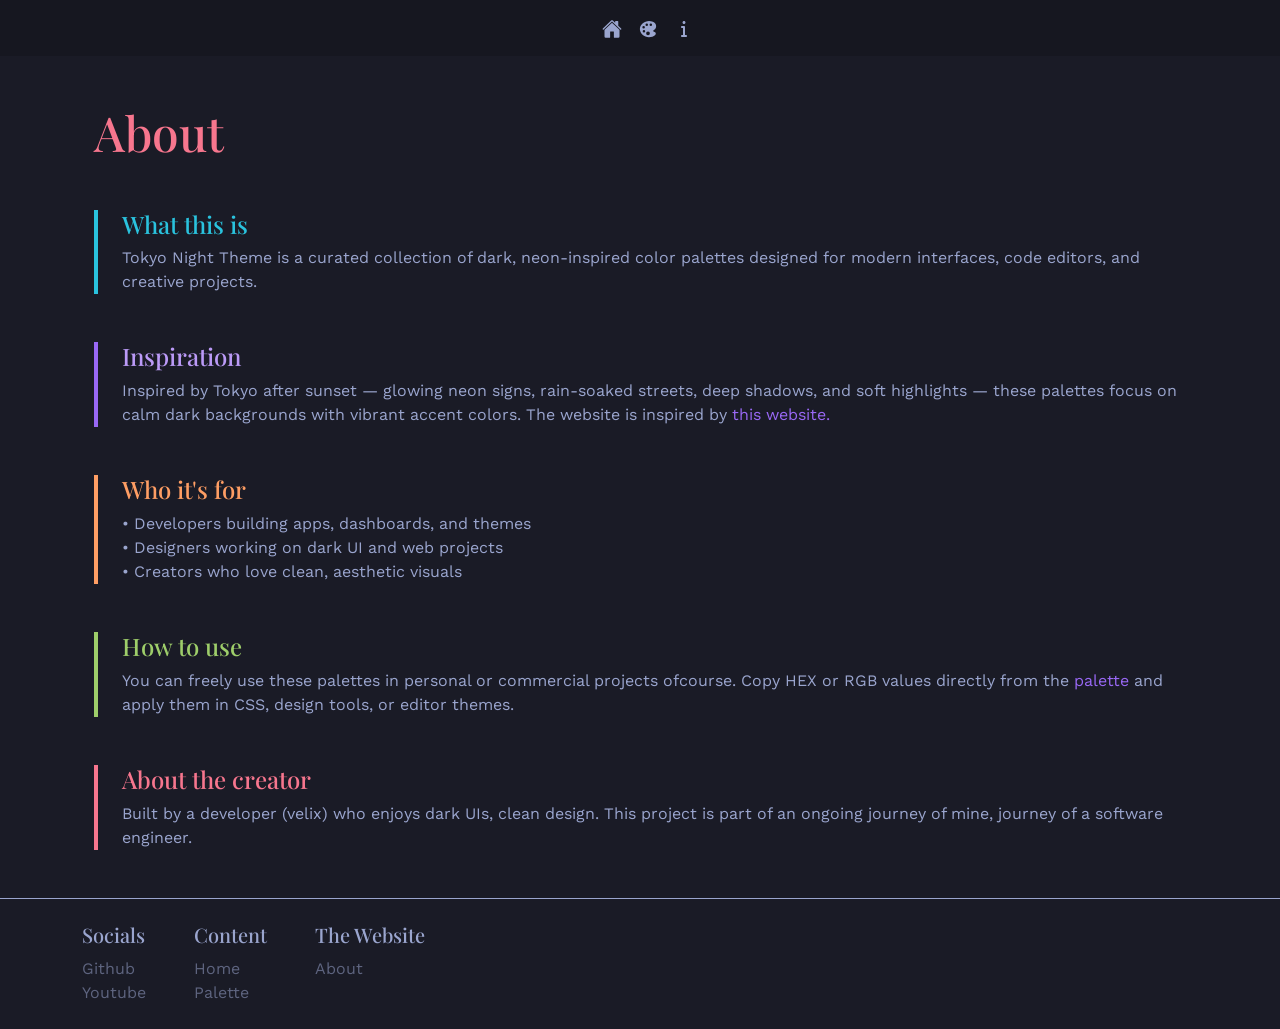
==== about.html @ 056d0cab "first commit" ====
<!DOCTYPE html>
<html lang="en">
    <head>
        <meta charset="UTF-8" />
        <meta name="viewport" content="width=device-width, initial-scale=1.0" />
        <title>Tokyo Night Website</title>
        <link rel="stylesheet" href="styles.css" />
        <link rel="preconnect" href="https://fonts.googleapis.com" />
        <link rel="preconnect" href="https://fonts.gstatic.com" crossorigin />
        <link
            href="https://fonts.googleapis.com/css2?family=Playfair+Display:ital,wght@0,400..900;1,400..900&family=Work+Sans:ital,wght@0,100..900;1,100..900&display=swap"
            rel="stylesheet"
        />
        <link
            href="https://cdn.jsdelivr.net/npm/bootstrap@5.3.8/dist/css/bootstrap.min.css"
            rel="stylesheet"
            integrity="sha384-sRIl4kxILFvY47J16cr9ZwB07vP4J8+LH7qKQnuqkuIAvNWLzeN8tE5YBujZqJLB"
            crossorigin="anonymous"
        />
    </head>
    <body id="body">
        <div class="nav-container d-flex justify-content-center">
            <nav class="navbar navbar-expand-lg custom-navbar">
                <div class="container-fluid">
                    <a
                        id="navbar-brand"
                        class="navbar-brand"
                        href="/home.html"
                    >
                        <img
                            class="navbar-logo"
                            src="public/icons/brandLogo.svg"
                            alt=""
                        />
                    </a>
                    <button
                        class="navbar-toggler"
                        type="button"
                        data-bs-toggle="collapse"
                        data-bs-target="#navbarNav"
                        aria-controls="navbarNav"
                        aria-expanded="false"
                        aria-label="Toggle navigation"
                    >
                        <span class="navbar-toggler-icon"></span>
                    </button>
                    <div class="collapse navbar-collapse" id="navbarNav">
                        <ul id="navbar-links" class="navbar-nav">
                            <li class="nav-item">
                                <a
                                    class="nav-link"
                                    aria-current="page"
                                    href="/home.html"
                                >
                                    <svg
                                        xmlns="http://www.w3.org/2000/svg"
                                        class="icon home-icon"
                                        viewBox="0 0 512 512"
                                    >
                                        <path
                                            d="M261.56 101.28a8 8 0 00-11.06 0L66.4 277.15a8 8 0 00-2.47 5.79L63.9 448a32 32 0 0032 32H192a16 16 0 0016-16V328a8 8 0 018-8h80a8 8 0 018 8v136a16 16 0 0016 16h96.06a32 32 0 0032-32V282.94a8 8 0 00-2.47-5.79z"
                                        />
                                        <path
                                            d="M490.91 244.15l-74.8-71.56V64a16 16 0 00-16-16h-48a16 16 0 00-16 16v32l-57.92-55.38C272.77 35.14 264.71 32 256 32c-8.68 0-16.72 3.14-22.14 8.63l-212.7 203.5c-6.22 6-7 15.87-1.34 22.37A16 16 0 0043 267.56L250.5 69.28a8 8 0 0111.06 0l207.52 198.28a16 16 0 0022.59-.44c6.14-6.36 5.63-16.86-.76-22.97z"
                                        />
                                    </svg>
                                </a>
                            </li>
                            <li class="nav-item">
                                <a class="nav-link" href="/palette.html">
                                    <svg
                                        xmlns="http://www.w3.org/2000/svg"
                                        class="icon palette-icon"
                                        viewBox="0 0 512 512"
                                    >
                                        <path
                                            d="M441 336.2l-.06-.05c-9.93-9.18-22.78-11.34-32.16-12.92l-.69-.12c-9.05-1.49-10.48-2.5-14.58-6.17-2.44-2.17-5.35-5.65-5.35-9.94s2.91-7.77 5.34-9.94l30.28-26.87c25.92-22.91 40.2-53.66 40.2-86.59s-14.25-63.68-40.2-86.6c-35.89-31.59-85-49-138.37-49C223.72 48 162 71.37 116 112.11c-43.87 38.77-68 90.71-68 146.24s24.16 107.47 68 146.23c21.75 19.24 47.49 34.18 76.52 44.42a266.17 266.17 0 0086.87 15h1.81c61 0 119.09-20.57 159.39-56.4 9.7-8.56 15.15-20.83 15.34-34.56.21-14.17-5.37-27.95-14.93-36.84zM112 208a32 32 0 1132 32 32 32 0 01-32-32zm40 135a32 32 0 1132-32 32 32 0 01-32 32zm40-199a32 32 0 1132 32 32 32 0 01-32-32zm64 271a48 48 0 1148-48 48 48 0 01-48 48zm72-239a32 32 0 1132-32 32 32 0 01-32 32z"
                                        />
                                    </svg>
                                </a>
                            </li>
                            <li class="nav-item">
                                <a class="nav-link" href="/about.html">
                                    <svg
                                        xmlns="http://www.w3.org/2000/svg"
                                        viewBox="0 0 640 640"
                                        class="icon about-icon"
                                    >
                                        <!--!Font Awesome Free 7.1.0 by @fontawesome - https://fontawesome.com License - https://fontawesome.com/license/free Copyright 2026 Fonticons, Inc.-->
                                        <path
                                            d="M272 112C272 85.5 293.5 64 320 64C346.5 64 368 85.5 368 112C368 138.5 346.5 160 320 160C293.5 160 272 138.5 272 112zM224 256C224 238.3 238.3 224 256 224L320 224C337.7 224 352 238.3 352 256L352 512L384 512C401.7 512 416 526.3 416 544C416 561.7 401.7 576 384 576L256 576C238.3 576 224 561.7 224 544C224 526.3 238.3 512 256 512L288 512L288 288L256 288C238.3 288 224 273.7 224 256z"
                                        />
                                    </svg>
                                </a>
                            </li>
                        </ul>
                    </div>
                </div>
            </nav>
        </div>

        <div class="about-container container">
            <div class="container my-5">
                <h2 class="mb-5">About</h2>

                <section class="mb-5 heading-1">
                    <h5>What this is</h5>
                    <p>
                        Tokyo Night Theme is a curated collection of dark,
                        neon-inspired color palettes designed for modern
                        interfaces, code editors, and creative projects.
                    </p>
                </section>

                <section class="mb-5 heading-2">
                    <h5>Inspiration</h5>
                    <p>
                        Inspired by Tokyo after sunset — glowing neon signs,
                        rain-soaked streets, deep shadows, and soft highlights —
                        these palettes focus on calm dark backgrounds with
                        vibrant accent colors. The website is inspired by
                        <a
                            href="https://wixdaq.github.io/Tokyo-Night-Website/index.html"
                            >this website.</a
                        >
                    </p>
                </section>

                <section class="mb-5 heading-3">
                    <h5>Who it's for</h5>
                    <ul class="list-unstyled">
                        <li>
                            • Developers building apps, dashboards, and themes
                        </li>
                        <li>• Designers working on dark UI and web projects</li>
                        <li>• Creators who love clean, aesthetic visuals</li>
                    </ul>
                </section>

                <section class="mb-5 heading-4">
                    <h5>How to use</h5>
                    <p>
                        You can freely use these palettes in personal or
                        commercial projects ofcourse. Copy HEX or RGB values
                        directly from the <a href="/palette">palette</a> and
                        apply them in CSS, design tools, or editor themes.
                    </p>
                </section>

                <section class="mb-5 heading-5">
                    <h5>About the creator</h5>
                    <p>
                        Built by a developer (velix) who enjoys dark UIs, clean
                        design. This project is part of an ongoing journey of
                        mine, journey of a software engineer.
                    </p>
                </section>
            </div>
        </div>
        <footer class="footer py-4 mt-5">
            <div class="container d-flex gap-5">
                <div>
                    <h5>Socials</h5>
                    <ul>
                        <li>
                            <a href="https://github.com/Vel-codes">Github</a>
                        </li>
                        <li>
                            <a href="https://www.youtube.com/@VelixRoblox"
                                >Youtube</a
                            >
                        </li>
                    </ul>
                </div>
                <div>
                    <h5>Content</h5>
                    <ul>
                        <li><a href="/home.html">Home</a></li>
                        <li><a href="/palette.html">Palette</a></li>
                    </ul>
                </div>
                <div>
                    <h5>The Website</h5>
                    <ul>
                        <li><a href="/about.html">About</a></li>
                    </ul>
                </div>
            </div>
        </footer>
        <script
            src="https://cdn.jsdelivr.net/npm/bootstrap@5.3.8/dist/js/bootstrap.bundle.min.js"
            integrity="sha384-FKyoEForCGlyvwx9Hj09JcYn3nv7wiPVlz7YYwJrWVcXK/BmnVDxM+D2scQbITxI"
            crossorigin="anonymous"
        ></script>
    </body>
</html>
---- styles.css ----
#body {
    background-color: #1a1b26;
}

.main {
    height: 100%;
    display: flex;
    justify-content: center;
    align-items: center;
    color: white;
}

.content {
    width: 50%;
}

.title {
    font-size: 4em;
    font-weight: 700;
    font-family: "Playfair Display";
    color: #f7768e;
}

.description {
    font-size: 1.2em;
    font-family: "Work Sans";
    color: #c0caf5;
    margin-top: 2em;
}

.d-highlight {
    color: #bb9af7;
    font-weight: 600;
    text-decoration: none;
    transition: color 0.2s, filter 0.2s;
}

#navbar-brand {
    font-family: "Playfair Display";
    color: #f7768e;
}

#navbar-links .icon {
    width: 20px;
    height: 20px;
    transition: fill 0.2s, filter 0.2s, transform 0.2s;
}

#navbar-links .icon:hover {
    transform: translateY(-2px);
}

#navbar-links a {
    fill: #9aa5ce;
}

.home-icon:hover {
    fill: #f7768e;
}

.palette-icon:hover {
    fill: #2ac3de;
}

.about-icon:hover {
    fill: #9ece6a;
}

.nav-container {
    background-color: #161720;
}

.custom-navbar {
    background-color: #ffffff00;
}

.custom-navbar .nav-link:hover {
    color: #bb9af7;
}

.custom-navbar .nav-link:focus {
    color: #bb9af7;
}

.navbar-logo {
    width: 7em;
}

.buttons-container {
    border-bottom: 1px solid #f7768e;
    padding-bottom: 3em;
    font-family: "Work Sans";
}

.buttons-container .btn {
    color: #1a1b26;
    border: none;
    transition: transform 0.1s, background-color 0.2s;
}
.buttons-container #btn:active {
    color: #1a1b26;
    transform: scale(0.97);
}

.buttons-container .github-btn {
    background-color: #73daca;
}

.buttons-container .github-btn:hover {
    background-color: #2ac3de;
    color: #1a1b26;
}

.buttons-container .palette-btn {
    background-color: #e0af68;
}

.buttons-container .palette-btn:hover {
    background-color: #ff9e64;
    color: #1a1b26;
}

.btn-icon {
    width: 32px;
    height: 32px;
    fill: #1a1b26;
}

.img-html {
    box-shadow: 0 0 10px #f7768e;
    border: 1px solid #f7768e;
    border-radius: 0.375em;
}

.img-css {
    box-shadow: 0 0 10px #9ece6a;
    border: 1px solid #9ece6a;
    border-radius: 0.375em;
}

.img-js {
    box-shadow: 0 0 10px #73daca;
    border: 1px solid #73daca;
    border-radius: 0.375em;
}

body h3 {
    font-family: "Playfair Display";
    color: #9aa5ce;
    font-size: 3em;
}

body h4 {
    font-family: "Playfair Display";
    color: #9aa5ce;
    font-size: 2em;
}

.color-card {
    background-color: #161720;
    color: #c0caf5;
    border-radius: 1em;
    overflow: hidden;
    height: 10em;
    width: 10em;
    box-shadow: 2px 2px 10px #0c0c11c5;
    transition: transform 0.2s;
}

.color-card:hover {
    transform: scale(1.04);
}

.color-box {
    height: 6em;
}

.color-card-body {
    padding: 0.5em;
}

.color-card-body h6 {
    color: #9aa5ce;
    font-family: "Work Sans";
    font-size: 0.8em;
}

.palette-container .title {
    font-family: "Playfair Display";
    color: #f7768e;
    font-size: 4em;
}

.para {
    font-family: "Work Sans";
    color: #9aa5ce;
    font-size: 1.2em;
}

.palette-title {
    font-family: "Playfair Display";
    color: #9aa5ce;
    font-size: 2em;
    margin-bottom: 1em;
}

.footer {
    background-color: #1a1b26;
    border-top: 1px solid #9aa5ce;
    font-family: "Work Sans";
}

.footer a {
    color: #9aa5ce88;
    text-decoration: none;
    transition: color 0.1s;
}

.footer a:hover {
    color: #9aa5ce;
}

.footer ul {
    list-style: none;
    padding: 0;
    margin: 0;
}

.footer h5 {
    color: #9aa5ce;
    margin-bottom: 0.5em;
}

.about-container h2,
h5 {
    font-family: "Playfair Display";
}

.about-container h2 {
    font-size: 3em;
    color: #f7768e;
}

.about-container h5 {
    font-size: 1.5em;
}

.about-container p,
ul {
    font-family: "Work Sans";
    color: #9aa5ce;
}

.about-container a {
    color: #9968f5;
    text-decoration: none;
    transition: color 0.1s;
}

.about-container a:hover {
    color: #bb9af7;
}

.heading-1 h5 {
    color: #2ac3de;
}

.heading-2 h5 {
    color: #bb9af7;
}

.heading-3 h5 {
    color: #ff9e64;
}

.heading-4 h5 {
    color: #9ece6a;
}

.heading-5 h5 {
    color: #f7768e;
}

.about-container section {
    padding-left: 1.5em;
}

.heading-1 {
    border-left: 4px solid #2ac3de;
}

.heading-2 {
    border-left: 4px solid #9968f5;
}
.heading-3 {
    border-left: 4px solid #ff9e64;
}
.heading-4 {
    border-left: 4px solid #9ece6a;
}
.heading-5 {
    border-left: 4px solid #f7768e;
}

@media (max-width: 1000px) {
    .title, .snippet-heading {
        font-size: 2em;
    }

    .img-container h4 {
        font-size: 1.5em;
    }

    .description {
        font-size: 1em;
    }
}

@media (max-width: 650px) {
    .title, .snippet-heading {
        font-size: 1.5em;
    }

    .img-container h4 {
        font-size: 1em;
    }

    .btn-icon {
        width: 24px;
        height: 24px;
    }

    .buttons-container a {
        font-size: .8em;
    }

     .description {
        font-size: 0.8em;
    }

    .palette-container .title {
        font-size: 2.5em;
    }

    .para {
        font-size: 1em;
    }

    .palette-title {
        font-size: 1.5em;
    }

    .footer h5 {
        font-size: 1em;
    }

    .footer ul {
        font-size: 0.8em;
    }

    .about-container h2 {
        font-size: 2.5em;
    }
}
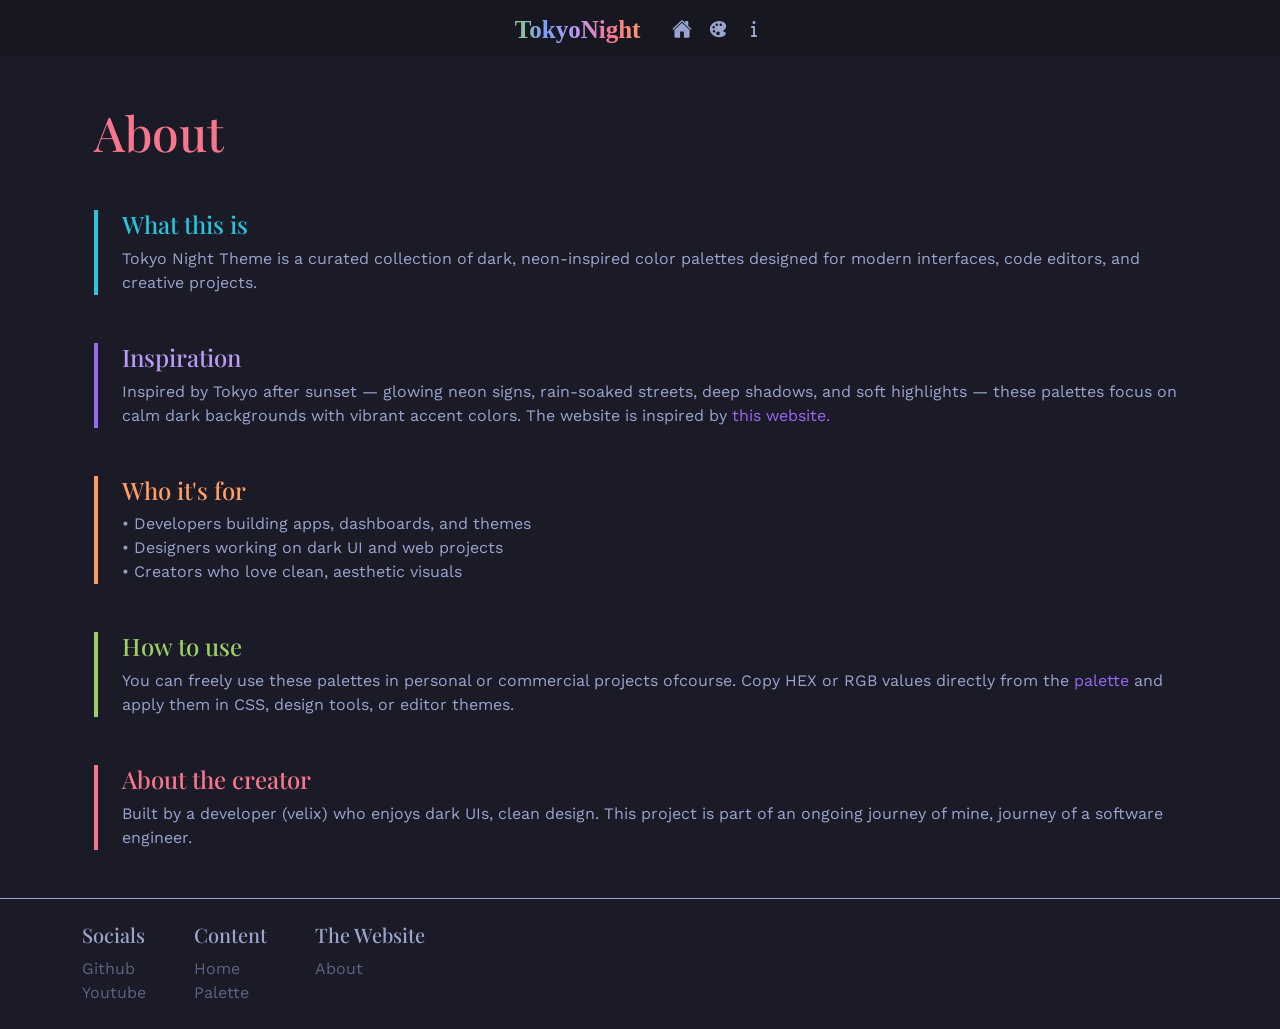
==== commit a477b045: "links changed again" ====
--- a/about.html
+++ b/about.html
@@ -25,11 +25,11 @@
                     <a
                         id="navbar-brand"
                         class="navbar-brand"
-                        href="/home.html"
+                        href="./index.html"
                     >
                         <img
                             class="navbar-logo"
-                            src="public/icons/brandLogo.svg"
+                            src="public/Icons/brandLogo.svg"
                             alt=""
                         />
                     </a>
@@ -50,7 +50,7 @@
                                 <a
                                     class="nav-link"
                                     aria-current="page"
-                                    href="/home.html"
+                                    href="./index.html"
                                 >
                                     <svg
                                         xmlns="http://www.w3.org/2000/svg"
@@ -67,7 +67,7 @@
                                 </a>
                             </li>
                             <li class="nav-item">
-                                <a class="nav-link" href="/palette.html">
+                                <a class="nav-link" href="./palette.html">
                                     <svg
                                         xmlns="http://www.w3.org/2000/svg"
                                         class="icon palette-icon"
@@ -80,7 +80,7 @@
                                 </a>
                             </li>
                             <li class="nav-item">
-                                <a class="nav-link" href="/about.html">
+                                <a class="nav-link" href="./about.html">
                                     <svg
                                         xmlns="http://www.w3.org/2000/svg"
                                         viewBox="0 0 640 640"
@@ -175,14 +175,14 @@
                 <div>
                     <h5>Content</h5>
                     <ul>
-                        <li><a href="/home.html">Home</a></li>
-                        <li><a href="/palette.html">Palette</a></li>
+                        <li><a href="./index.html">Home</a></li>
+                        <li><a href="./palette.html">Palette</a></li>
                     </ul>
                 </div>
                 <div>
                     <h5>The Website</h5>
                     <ul>
-                        <li><a href="/about.html">About</a></li>
+                        <li><a href="./about.html">About</a></li>
                     </ul>
                 </div>
             </div>
